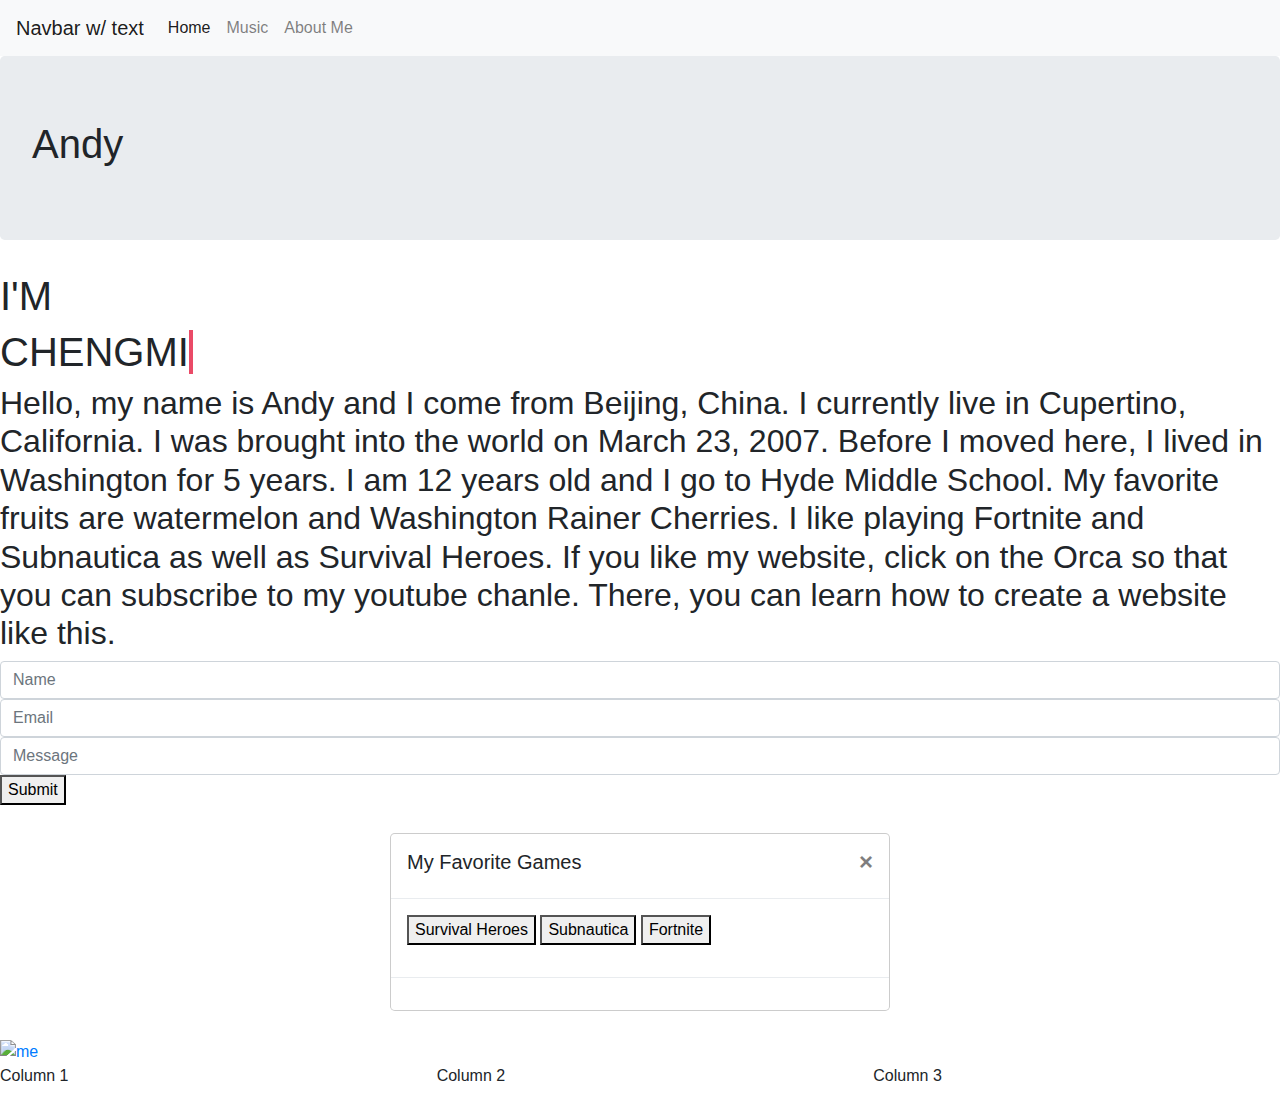
==== index.html @ b7c69e0c "Update index.html" ====
<!doctype html>
<html>

	</head>
		<meta charset="utf-8">
    <meta name="viewport" content="width=device-width, initial-scale=1, shrink-to-fit=no">

    <!-- Bootstrap CSS -->
    <link rel="stylesheet" href="https://maxcdn.bootstrapcdn.com/bootstrap/4.0.0/css/bootstrap.min.css" integrity="sha384-Gn5384xqQ1aoWXA+058RXPxPg6fy4IWvTNh0E263XmFcJlSAwiGgFAW/dAiS6JXm" crossorigin="anonymous">

    <script src="https://ajax.googleapis.com/ajax/libs/jquery/3.3.1/jquery.min.js"></script>

    <script src="https://cdnjs.cloudflare.com/ajax/libs/popper.js/1.12.9/umd/popper.min.js" integrity="sha384-ApNbgh9B+Y1QKtv3Rn7W3mgPxhU9K/ScQsAP7hUibX39j7fakFPskvXusvfa0b4Q" crossorigin="anonymous"></script>
    <script src="https://maxcdn.bootstrapcdn.com/bootstrap/4.0.0/js/bootstrap.min.js" integrity="sha384-JZR6Spejh4U02d8jOt6vLEHfe/JQGiRRSQQxSfFWpi1MquVdAyjUar5+76PVCmYl" crossorigin="anonymous"></script>
    <script src="index.js"></script>
</head>
			<nav class="navbar navbar-expand-lg navbar-light bg-light">
  <a class="navbar-brand" href="#">Navbar w/ text</a>
  <button class="navbar-toggler" type="button" data-toggle="collapse" data-target="#navbarText" aria-controls="navbarText" aria-expanded="false" aria-label="Toggle navigation">
    <span class="navbar-toggler-icon"></span>
  </button>
  <div class="collapse navbar-collapse" id="navbarText">
    <ul class="navbar-nav mr-auto">
      <li class="nav-item active">
        <a class="nav-link" href="https://akksupercoolandy.github.io">Home <span class="sr-only">(current)</span></a>
      </li>
      <li class="nav-item">
        <a class="nav-link" href="https://akksupercoolandy.github.io/index2.html">Music</a>
      </li>
      <li class="nav-item">
        <a class="nav-link" href="https://akksupercoolandy.github.io/coolkid.html">About Me</a>
      </li>
    </ul>
    <span class="navbar-text">
    </span>
  </div>
</nav>

		<div class="jumbotron">
			<h1>Andy</h1> 
		</div>
		
	<body>
		<div id="indexhead">
			<div id="indexbio">
				<h1 id="im" class="slide2">I'M</h1>
				<h1 href="" class="typewrite slide2" data-period="2000" data-type='["CHENGMING WU.", "A CHESS PLAYER.", "A DESIGNER.", "A MUSICIAN.", "A CREATOR.", "AN ARTIST." ]'>
			 	 <strong><span class="wrap"></span></strong></h1>
			 	 <div id="borderbot"></div>
			</div>
		</div>
		<script type="text/javascript" src="index.js">
		 </script>
		<div class="Oh">
		<h2>	Hello, my name is Andy and I come from Beijing, China. I currently live in Cupertino, California. I was brought into the world on March 23, 2007. Before I moved here, I lived in Washington for 5 years. I am 12 years old and I go to Hyde Middle School. My favorite fruits are watermelon and Washington Rainer Cherries. I like playing Fortnite and Subnautica as well as Survival Heroes. If you like my website, click on the Orca so that you can subscribe to my youtube chanle. There, you can learn how to create a website like this.</h2>
		</div>
		<div id="messageform">
			<input id='name' type="text" class="form-control" placeholder="Name">
			<input id='email' type="text" class="form-control" placeholder="Email">
			<input id='message' type="text" class="form-control" placeholder="Message">
			<div id='formerrors'> </div>
			<button type="button" onclick="validateForm()">Submit</button> 
		</div>
		<div>
				<div class="modal-dialog" role="document">
				    <div class="modal-content">
				      <div class="modal-header">
				        <h5 class="My Favorite Games">My Favorite Games</h5>
				        <button type="button" class="close" data-dismiss="modal" aria-label="Close">
				          <span aria-hidden="true">&times;</span>
				        </button>
				      </div>
				      <div class="modal-body">
				        <p><button type="button" class button="btn btn-default">Survival Heroes</button>
						<button type="button" class="bttn-warning">Subnautica</button>
						<button type="button" class="bttn-danger">Fortnite</button></p>
				      </div>
				      <div class="modal-footer">
							<a href="https://www.youtubom/channel/UCH2xYLGQkIkjw4pmdBRqb_A?view_as=subscriber">
						</div>
				    </div>
				  </div>
				</div>
		<a href="https://www.youtube.com/channel/UCH2xYLGQkIkjw4pmdBRqb_A?view_as=subscriber">
		<img src="killer whale.jpg" alt="me" id= "killerwhale">
		</a>
		<link rel="stylesheet" href="aboutme.css">
		</a>
		<div class="row">
			<div class="col-sm-4" id"c1">
				<p> Column 1</p></div>
			<div class="col-sm-4" id"c2>
				<p> Column 2</p></div>
			<div class="col-sm-4" id"c3">
				<p> Column 3</p></div>
		</div>
	</body>

</html>
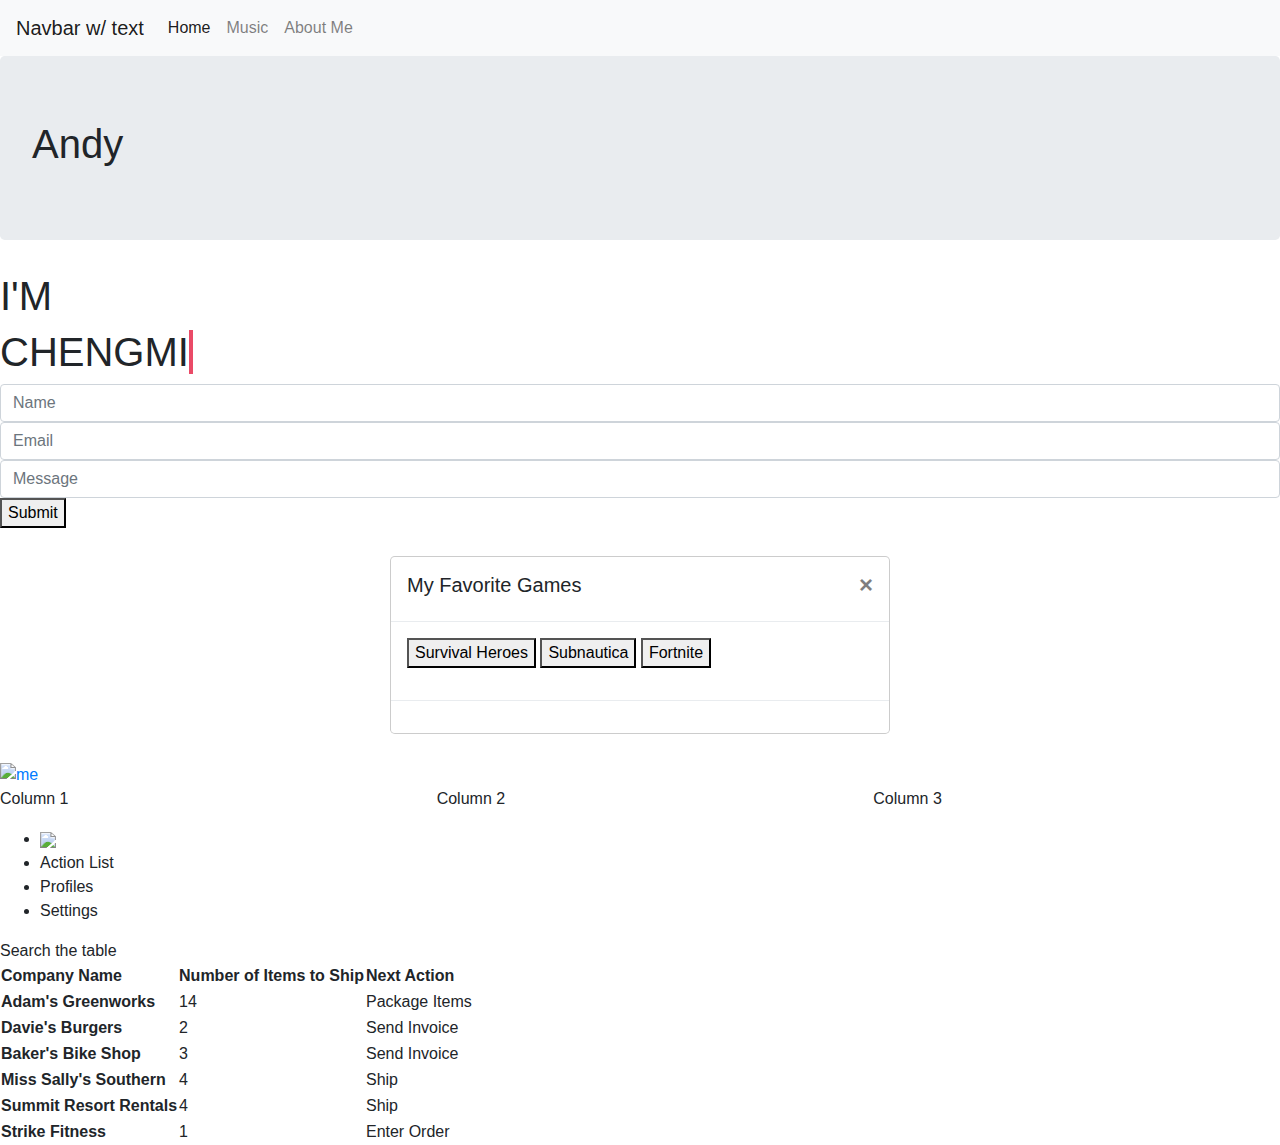
==== commit 9be85603: "Update index.html" ====
--- a/index.html
+++ b/index.html
@@ -52,7 +52,6 @@
 		<script type="text/javascript" src="index.js">
 		 </script>
 		<div class="Oh">
-		<h2>	Hello, my name is Andy and I come from Beijing, China. I currently live in Cupertino, California. I was brought into the world on March 23, 2007. Before I moved here, I lived in Washington for 5 years. I am 12 years old and I go to Hyde Middle School. My favorite fruits are watermelon and Washington Rainer Cherries. I like playing Fortnite and Subnautica as well as Survival Heroes. If you like my website, click on the Orca so that you can subscribe to my youtube chanle. There, you can learn how to create a website like this.</h2>
 		</div>
 		<div id="messageform">
 			<input id='name' type="text" class="form-control" placeholder="Name">
@@ -95,5 +94,66 @@
 				<p> Column 3</p></div>
 		</div>
 	</body>
+<!DOCTYPE html>
+<html>
+<head>
+  <title>Ship To It - Company Packing List</title>
+  <link href="https://fonts.googleapis.com/css?family=Lato: 100,300,400,700|Luckiest+Guy|Oxygen:300,400" rel="stylesheet">
+  <link href="style.css" type="text/css" rel="stylesheet">
+</head>
+<body>
 
+  <ul class="navigation">
+    <li><img src="https://s3.amazonaws.com/codecademy-content/courses/web-101/unit-9/htmlcss1-img_logo-shiptoit.png" height="20px;"></li>
+    <li class="active">Action List</li>
+    <li>Profiles</li>
+    <li>Settings</li>
+  </ul>
+
+  <div class="search">Search the table</div>
+
+  <table>
+    <thead>
+      <tr>
+        <th>Company Name</th>
+        <th>Number of Items to Ship</th>
+        <th>Next Action</th>
+      </tr>
+    </thead>
+    <tbody>
+      <tr>
+        <th>Adam's Greenworks</th>
+        <td>14</td>
+        <td>Package Items</td>
+      </tr>
+      <tr>
+        <th>Davie's Burgers</th>
+        <td>2</td>
+        <td>Send Invoice</td>
+      </tr>
+      <tr>
+        <th>Baker's Bike Shop</th>
+        <td>3</td>
+        <td>Send Invoice</td>
+      </tr>
+      <tr>
+        <th>Miss Sally's Southern</th>
+        <td>4</td>
+        <td>Ship</td>
+      </tr>
+      <tr>
+        <th>Summit Resort Rentals</th>
+        <td>4</td>
+        <td>Ship</td>
+      </tr>
+      <tr>
+        <th>Strike Fitness</th>
+        <td>1</td>
+        <td>Enter Order</td>
+      </tr>
+      </tbody>
+  </table>
+
+</body>
 </html>
+</html>
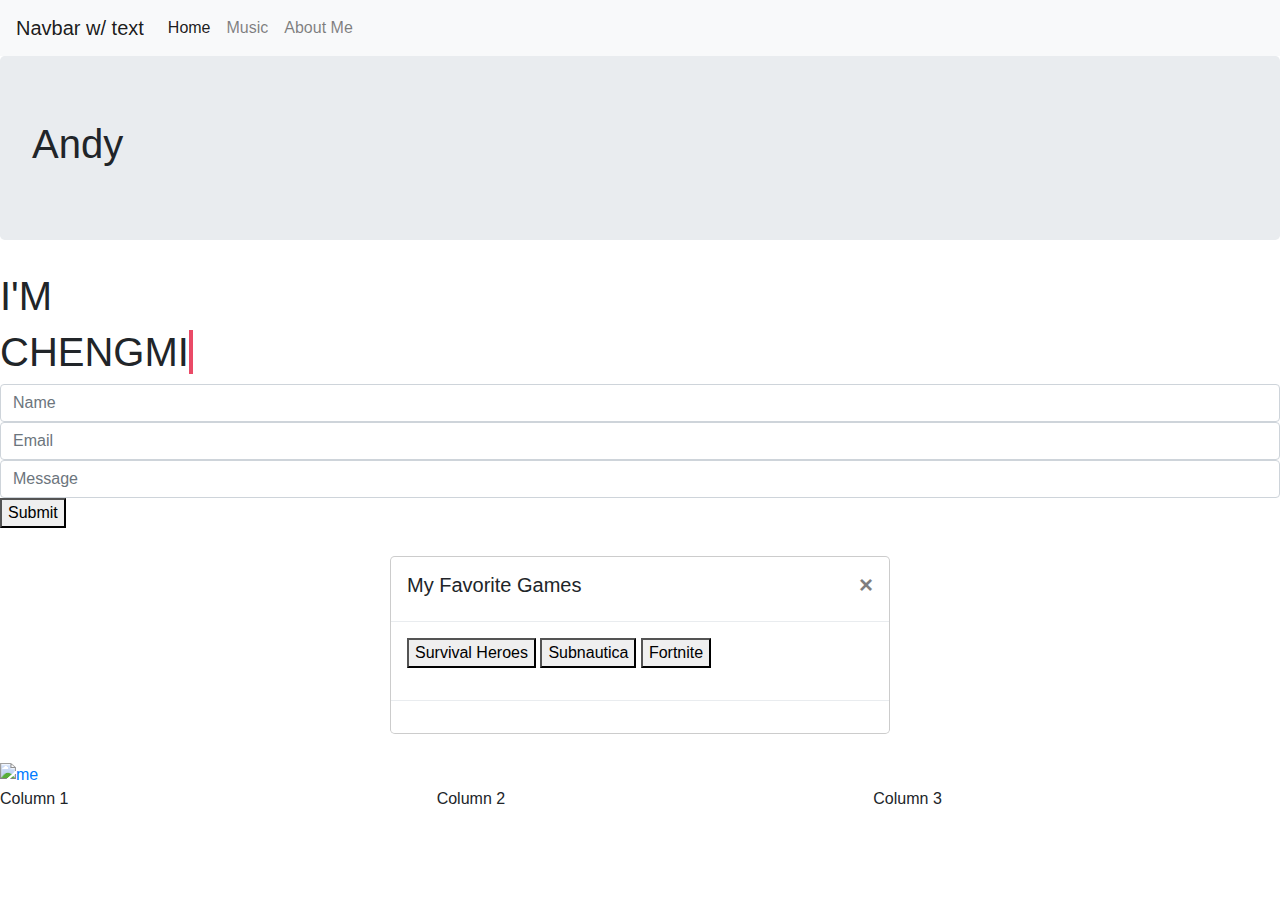
==== commit 77291471: "Update index.html" ====
--- a/index.html
+++ b/index.html
@@ -94,66 +94,5 @@
 				<p> Column 3</p></div>
 		</div>
 	</body>
-<!DOCTYPE html>
-<html>
-<head>
-  <title>Ship To It - Company Packing List</title>
-  <link href="https://fonts.googleapis.com/css?family=Lato: 100,300,400,700|Luckiest+Guy|Oxygen:300,400" rel="stylesheet">
-  <link href="style.css" type="text/css" rel="stylesheet">
-</head>
-<body>
 
-  <ul class="navigation">
-    <li><img src="https://s3.amazonaws.com/codecademy-content/courses/web-101/unit-9/htmlcss1-img_logo-shiptoit.png" height="20px;"></li>
-    <li class="active">Action List</li>
-    <li>Profiles</li>
-    <li>Settings</li>
-  </ul>
-
-  <div class="search">Search the table</div>
-
-  <table>
-    <thead>
-      <tr>
-        <th>Company Name</th>
-        <th>Number of Items to Ship</th>
-        <th>Next Action</th>
-      </tr>
-    </thead>
-    <tbody>
-      <tr>
-        <th>Adam's Greenworks</th>
-        <td>14</td>
-        <td>Package Items</td>
-      </tr>
-      <tr>
-        <th>Davie's Burgers</th>
-        <td>2</td>
-        <td>Send Invoice</td>
-      </tr>
-      <tr>
-        <th>Baker's Bike Shop</th>
-        <td>3</td>
-        <td>Send Invoice</td>
-      </tr>
-      <tr>
-        <th>Miss Sally's Southern</th>
-        <td>4</td>
-        <td>Ship</td>
-      </tr>
-      <tr>
-        <th>Summit Resort Rentals</th>
-        <td>4</td>
-        <td>Ship</td>
-      </tr>
-      <tr>
-        <th>Strike Fitness</th>
-        <td>1</td>
-        <td>Enter Order</td>
-      </tr>
-      </tbody>
-  </table>
-
-</body>
 </html>
-</html>
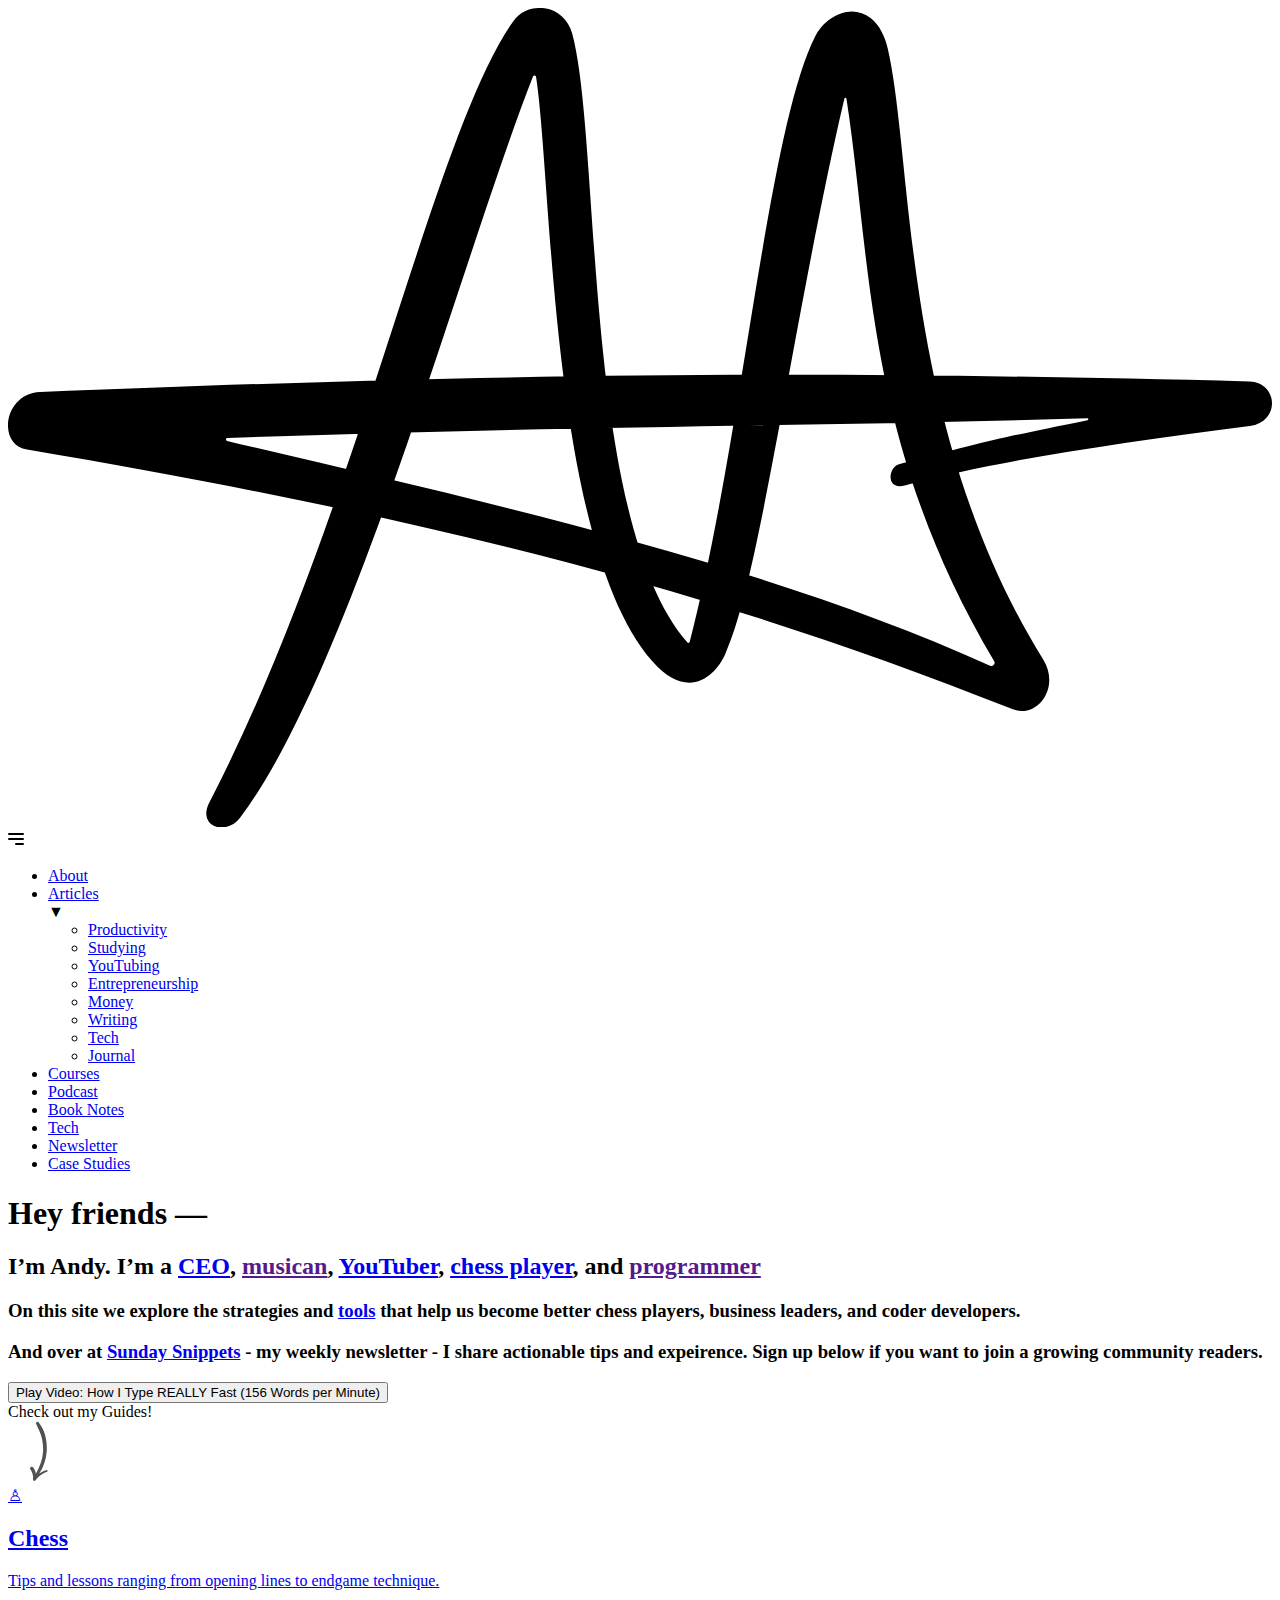
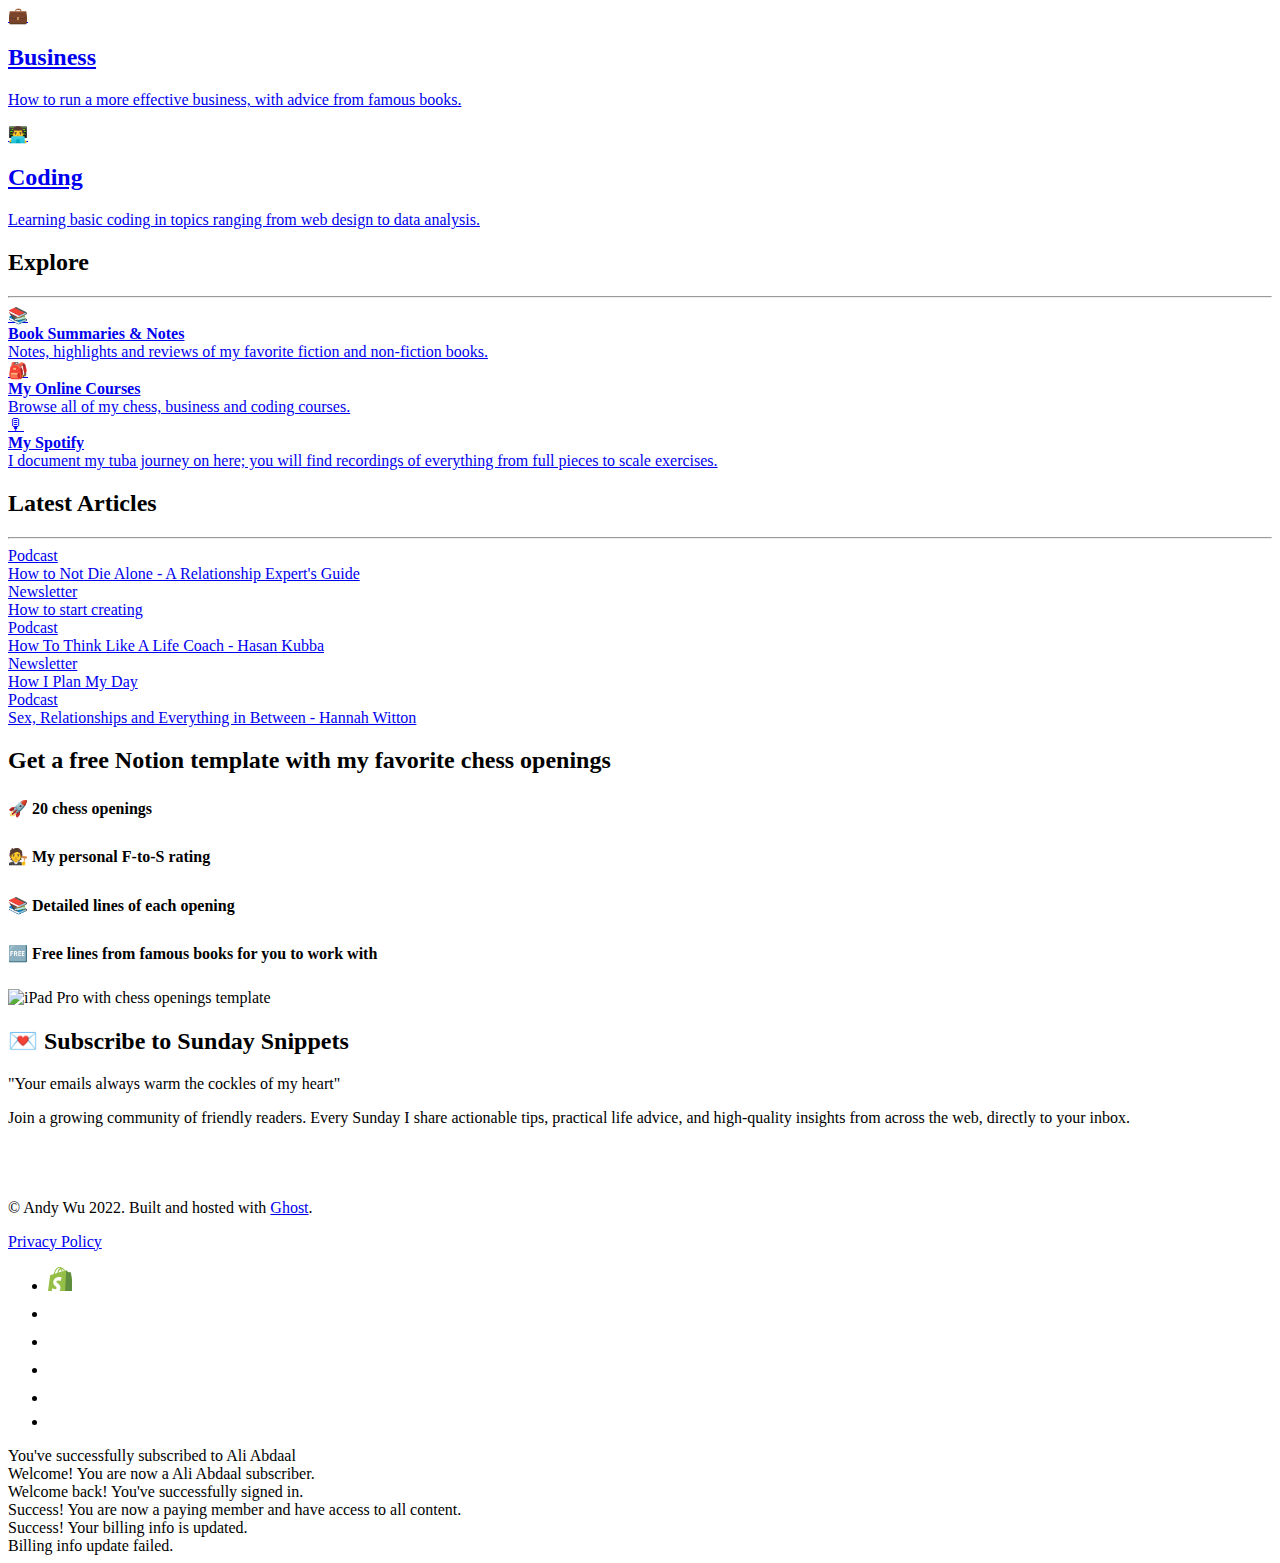
==== commit 8f8bf892: "Update index.html" ====
--- a/index.html
+++ b/index.html
@@ -1,98 +1,619 @@
-<!doctype html>
-<html>
-
-	</head>
-		<meta charset="utf-8">
-    <meta name="viewport" content="width=device-width, initial-scale=1, shrink-to-fit=no">
-
-    <!-- Bootstrap CSS -->
-    <link rel="stylesheet" href="https://maxcdn.bootstrapcdn.com/bootstrap/4.0.0/css/bootstrap.min.css" integrity="sha384-Gn5384xqQ1aoWXA+058RXPxPg6fy4IWvTNh0E263XmFcJlSAwiGgFAW/dAiS6JXm" crossorigin="anonymous">
-
-    <script src="https://ajax.googleapis.com/ajax/libs/jquery/3.3.1/jquery.min.js"></script>
-
-    <script src="https://cdnjs.cloudflare.com/ajax/libs/popper.js/1.12.9/umd/popper.min.js" integrity="sha384-ApNbgh9B+Y1QKtv3Rn7W3mgPxhU9K/ScQsAP7hUibX39j7fakFPskvXusvfa0b4Q" crossorigin="anonymous"></script>
-    <script src="https://maxcdn.bootstrapcdn.com/bootstrap/4.0.0/js/bootstrap.min.js" integrity="sha384-JZR6Spejh4U02d8jOt6vLEHfe/JQGiRRSQQxSfFWpi1MquVdAyjUar5+76PVCmYl" crossorigin="anonymous"></script>
-    <script src="index.js"></script>
+
+<!DOCTYPE html>
+<html lang="en">
+<head>
+
+  <meta charset="utf-8" />
+  <meta http-equiv="X-UA-Compatible" content="IE=edge" />
+  <meta name="HandheldFriendly" content="True" />
+  <meta name="viewport" content="width=device-width, initial-scale=1.0" />
+
+  <title>Andy</title>
+
+  <link rel="stylesheet" href="https://aliabdaal.com/assets/styles.css?v=c1a37dad54">
+  <link rel="stylesheet" href="https://cdnjs.cloudflare.com/ajax/libs/tocbot/4.10.0/tocbot.css" />
+  <link rel="stylesheet" href="https://aliabdaal.com/assets/lite-yt-embed.css?v=c1a37dad54" />
+
+
+  
+  
+  <meta name="description" content="I’m Andy. I’m a CEO, musican, YouTuber, chess player and programmer. On this site we explore the strategies and that help us become better chess players, business leaders, and coder developers." />
+    <link rel="icon" href="/favicon.png" type="image/png" />
+    <link rel="canonical" href="https://aliabdaal.com/" />
+    <meta name="referrer" content="no-referrer-when-downgrade" />
+    
+    <meta property="og:site_name" content="Ali Abdaal" />
+    <meta property="og:type" content="website" />
+    <meta property="og:title" content="Ali Abdaal" />
+    <meta property="og:description" content="I’m Andy. I’m a CEO, musican, YouTuber, chess player and programmer. On this site we explore the strategies and that help us become better chess players, business leaders, and coder developers." />
+    <meta property="og:url" content="https://aliabdaal.com/" />
+    <meta property="article:publisher" content="https://www.facebook.com/ali.abdaal" />
+    <meta name="twitter:card" content="summary" />
+    <meta name="twitter:title" content="Ali Abdaal" />
+    <meta name="twitter:description" content="I’m Andy. I’m a CEO, musican, YouTuber, chess player and programmer. On this site we explore the strategies and that help us become better chess players, business leaders, and coder developers." />
+    <meta name="twitter:url" content="https://aliabdaal.com/" />
+    <meta name="twitter:site" content="@aliabdaal" />
+    
+    <script type="application/ld+json">
+{
+    "@context": "https://schema.org",
+    "@type": "WebSite",
+    "publisher": {
+        "@type": "Organization",
+        "name": "Ali Abdaal",
+        "url": "https://aliabdaal.com/",
+        "logo": {
+            "@type": "ImageObject",
+            "url": "INSERT NEW LOGO HERE"
+        }
+    },
+    "url": "https://aliabdaal.com/",
+    "mainEntityOfPage": {
+        "@type": "WebPage",
+        "@id": "https://aliabdaal.com/"
+    },
+    "description": "I’m Ali. I’m a doctor, YouTuber and podcaster. On this site we explore the strategies and tools that help us live happier, healthier, more productive lives."
+}
+    </script>
+
+    <meta name="generator" content="Ghost 4.36" />
+    <link rel="alternate" type="application/rss+xml" title="Ali Abdaal" href="https://aliabdaal.com/rss/" />
+    <script defer src="https://unpkg.com/@tryghost/portal@~1.14.0/umd/portal.min.js" data-ghost="https://aliabdaal.com/" crossorigin="anonymous"></script><style id="gh-members-styles">.gh-post-upgrade-cta-content,
+.gh-post-upgrade-cta {
+    display: flex;
+    flex-direction: column;
+    align-items: center;
+    font-family: -apple-system, BlinkMacSystemFont, 'Segoe UI', Roboto, Oxygen, Ubuntu, Cantarell, 'Open Sans', 'Helvetica Neue', sans-serif;
+    text-align: center;
+    width: 100%;
+    color: #ffffff;
+    font-size: 16px;
+}
+
+.gh-post-upgrade-cta-content {
+    border-radius: 8px;
+    padding: 40px 4vw;
+}
+
+.gh-post-upgrade-cta h2 {
+    color: #ffffff;
+    font-size: 28px;
+    letter-spacing: -0.2px;
+    margin: 0;
+    padding: 0;
+}
+
+.gh-post-upgrade-cta p {
+    margin: 20px 0 0;
+    padding: 0;
+}
+
+.gh-post-upgrade-cta small {
+    font-size: 16px;
+    letter-spacing: -0.2px;
+}
+
+.gh-post-upgrade-cta a {
+    color: #ffffff;
+    cursor: pointer;
+    font-weight: 500;
+    box-shadow: none;
+    text-decoration: underline;
+}
+
+.gh-post-upgrade-cta a:hover {
+    color: #ffffff;
+    opacity: 0.8;
+    box-shadow: none;
+    text-decoration: underline;
+}
+
+.gh-post-upgrade-cta a.gh-btn {
+    display: block;
+    background: #ffffff;
+    text-decoration: none;
+    margin: 28px 0 0;
+    padding: 8px 18px;
+    border-radius: 4px;
+    font-size: 16px;
+    font-weight: 600;
+}
+
+.gh-post-upgrade-cta a.gh-btn:hover {
+    opacity: 0.92;
+}</style>
+    <script defer src="/public/cards.min.js?v=c1a37dad54"></script>
+    <link rel="stylesheet" type="text/css" href="/public/cards.min.css?v=c1a37dad54">
+    <!-- RightMessage -->
+<script type="text/javascript"> 
+(function(p, a, n, d, o, b, c) {
+    o = n.createElement('script'); o.type = 'text/javascript'; o.async = true; o.src = 'https://tb.rightmessage.com/'+p+'.js';
+    b = n.getElementsByTagName('script')[0]; d = function(h, u, i) { var c = n.createElement('style'); c.id = 'rmcloak'+i;
+        c.type = 'text/css'; c.appendChild(n.createTextNode('.rmcloak'+h+'{visibility:hidden}.rmcloak'+u+'{display:none}'));
+        b.parentNode.insertBefore(c, b); return c; }; c = d('', '-hidden', ''); d('-stay-invisible', '-stay-hidden', '-stay');
+    setTimeout(o.onerror = function() { c.parentNode && c.parentNode.removeChild(c); }, a); b.parentNode.insertBefore(o, b);
+})('2142684676', 20000, document);
+</script>
+
+<!-- Google Tag Manager -->
+<script>(function(w,d,s,l,i){w[l]=w[l]||[];w[l].push({'gtm.start':
+new Date().getTime(),event:'gtm.js'});var f=d.getElementsByTagName(s)[0],
+j=d.createElement(s),dl=l!='dataLayer'?'&l='+l:'';j.async=true;j.src=
+'https://www.googletagmanager.com/gtm.js?id='+i+dl;f.parentNode.insertBefore(j,f);
+})(window,document,'script','dataLayer','GTM-TW2L5CJ');</script>
+<!-- End Google Tag Manager -->
+
+<meta name="google-site-verification" content="8fdnkuK9-0fmGnV9JpsC9TPpG4NmUQ0nZcz5SOJsfzQ" />
+
+<script>
+  var search_api_key = '7e8dd87b3bc3b81c7c5b78ccdf';
+</script>
+
+<style>
+    
+    .post-content {
+        line-height:1.7;
+    }
+    
+    .table-of-contents h4 {
+        margin-bottom:15px;
+    }
+    
+    .toc-link.node-name--H2 {
+        font-weight:600 !important;
+    }
+    
+    .hub-sidebar h2 {
+        margin-bottom:10px;
+    }
+    
+</style>
+
+<!-- Meta Pixel Code -->
+<script>
+  !function(f,b,e,v,n,t,s)
+  {if(f.fbq)return;n=f.fbq=function(){n.callMethod?
+  n.callMethod.apply(n,arguments):n.queue.push(arguments)};
+  if(!f._fbq)f._fbq=n;n.push=n;n.loaded=!0;n.version='2.0';
+  n.queue=[];t=b.createElement(e);t.async=!0;
+  t.src=v;s=b.getElementsByTagName(e)[0];
+  s.parentNode.insertBefore(t,s)}(window, document,'script',
+  'https://connect.facebook.net/en_US/fbevents.js');
+  fbq('init', '351910613445047');
+  fbq('track', 'PageView');
+</script>
+<noscript><img height="1" width="1" style="display:none"
+  src="https://www.facebook.com/tr?id=351910613445047&ev=PageView&noscript=1"
+/></noscript>
+<!-- End Meta Pixel Code -->
+
+<script async src='https://dash.sparkloop.app/widget/MFdf5f7d01dc/embed.js' data-sparkloop></script><style>:root {--ghost-accent-color: #15171A;}</style>
+
 </head>
-			<nav class="navbar navbar-expand-lg navbar-light bg-light">
-  <a class="navbar-brand" href="#">Navbar w/ text</a>
-  <button class="navbar-toggler" type="button" data-toggle="collapse" data-target="#navbarText" aria-controls="navbarText" aria-expanded="false" aria-label="Toggle navigation">
-    <span class="navbar-toggler-icon"></span>
-  </button>
-  <div class="collapse navbar-collapse" id="navbarText">
-    <ul class="navbar-nav mr-auto">
-      <li class="nav-item active">
-        <a class="nav-link" href="https://akksupercoolandy.github.io">Home <span class="sr-only">(current)</span></a>
-      </li>
-      <li class="nav-item">
-        <a class="nav-link" href="https://akksupercoolandy.github.io/index2.html">Music</a>
-      </li>
-      <li class="nav-item">
-        <a class="nav-link" href="https://akksupercoolandy.github.io/coolkid.html">About Me</a>
-      </li>
-    </ul>
-    <span class="navbar-text">
-    </span>
+<body class="home-template">
+
+<script src="https://aliabdaal.com/assets/lite-yt-embed.js?v=c1a37dad54"></script>
+
+<!-- Google Tag Manager (noscript) -->
+<noscript><iframe src="https://www.googletagmanager.com/ns.html?id=GTM-TW2L5CJ"
+height="0" width="0" style="display:none;visibility:hidden"></iframe></noscript>
+<!-- End Google Tag Manager (noscript) -->
+
+  <div class="head"> 
+  <nav class="container">
+    <div class="head__logo">
+      <a aria-label="logo" class="nolink" href="https://aliabdaal.com">
+        <svg class="logo" xmlns="http://www.w3.org/2000/svg" viewBox="0 0 732.8 475.09"><path d="M694.07,579c51.37-13.9,117.35-23.83,200.06-34.5,17.77-2.3,16.66-25.33-.35-25.77-247.71-6.46-426.56-5.06-701,6.15-20.95.85-25.22,30.33-7.53,33.34,230.48,39.29,390.22,78.62,571.55,150.58,13.84,5.5,27.86-12.31,17.49-29-82.52-132.73-75-288.52-90.06-354.08-1.55-6.74-4.54-13.33-9.93-17.66-6.9-5.54-16-5.16-24.45,1.24a27,27,0,0,0-7.64,9.26C614.56,372.74,600,551.75,569.4,669.71a.76.76,0,0,1-1.3.31c-61.23-69.74-50-292.19-66.9-353.31-2.06-7.44-8.16-13.36-15.82-14.31-6.39-.79-13.37.49-18.63,8C419.51,378,376.65,597.21,291,762.65c-7.45,14.38,9.63,19.69,17.73,9,64.46-85.29,128.8-325.22,169.84-429.76a.92.92,0,0,1,1.77.21c9.48,61.88,8.31,271.46,67.44,338.86,21.15,24.11,36.93,7.58,42.15-4,7.66-17,14.46-46,20.7-76.56,14.08-69.11,29.78-166.16,48.48-245.78a.6.6,0,0,1,1.17.06c14.69,94.71,10.42,199.49,85.59,326.08a1.86,1.86,0,0,1-2.32,2.72c-131.81-59.55-289.47-94.2-442.38-130.3a.84.84,0,0,1,.23-1.65c191.5-6.9,318.92-6.43,498.55-11.43a.53.53,0,0,1,.1,1.06c-42.88,8.68-57,11.55-109.33,25.61C684.61,568.36,682.83,582.05,694.07,579Z" transform="translate(-174.2 -302.2)"/></svg>
+      </a>
+    </div>
+    <div class="head__nav fssmall">
+      <div class="nav-wrapper">
+        <span class="nav-trigger">
+          <svg xmlns="http://www.w3.org/2000/svg" width="16" height="16"><g fill="var(--color-default)"><path d="M8 14h7a1 1 0 000-2H8a1 1 0 000 2zM1 4h14a1 1 0 000-2H1a1 1 0 000 2zM1 9h14a1 1 0 000-2H1a1 1 0 000 2z"/></g></svg>
+        </span>
+        <ul class="nav">
+    <li class="nav-about"><a href="https://aliabdaal.com/about/">About</a></li>
+    <li class="nav-articles"><a href="https://aliabdaal.com/articles/">Articles</a></li>
+    <li class="nav-courses"><a href="https://aliabdaal.com/courses/">Courses</a></li>
+    <li class="nav-podcast"><a href="https://aliabdaal.com/podcast/">Podcast</a></li>
+    <li class="nav-book-notes"><a href="https://aliabdaal.com/book-notes/">Book Notes</a></li>
+    <li class="nav-tech"><a href="https://aliabdaal.com/tech/">Tech</a></li>
+    <li class="nav-newsletter"><a href="https://aliabdaal.com/newsletter/">Newsletter</a></li>
+    <li class="nav-case-studies"><a href="https://aliabdaal.com/ptya-case-studies/">Case Studies</a></li>
+</ul>
+
+      </div>
+    </div>
+  </nav>
+</div>  
+
+  
+
+<div class="home-slant"></div>
+
+<div class="container">
+
+  <div class="home__hero mt3 mb2">
+
+    <div class="home__intro mt2">
+      <h1 class="fs45">Hey friends —</h1>
+      <h2 class="fs32 normal mb1">I’m Andy. I’m a <a href="https://discord.gg/9qdBG4VU" target="_blank" rel="noreferrer">CEO</a>, <a href="" target="_blank" rel="noreferrer">musican</a>, <a href="https://www.youtube.com/channel/UCoOae5nYA7VqaXzerajD0lg" target="_blank" rel="noreferrer">YouTuber</a>, <a href="https://www.chess.com/member/fomralranch" target="_blank" rel="noreferrer">chess player</a>, and <a href="" target="_blank" rel="noreferrer">programmer</a></h2>
+      <h3 class="fs20 normal">On this site we explore the strategies and <a href="/tech/">tools</a> that help us become better chess players, business leaders, and coder developers.</h3>
+      
+      <h3 class="fs20 normal mt1">And over at <a href="https://aliabdaal.com/friendzone/">Sunday Snippets</a> - my weekly newsletter - I share actionable tips and expeirence. Sign up below if you want to join a growing community readers.</h3> 
+
+      <div class="form">
+
+        <script async data-uid="74a005fb9b" src="https://aliabdaal.ck.page/74a005fb9b/index.js"></script>
+      </div>
+
+    </div>
+
+    <div class="home__video">
+
+      <lite-youtube videoid="1ArVtCQqQRE" style="background-image: url('https://aliabdaal.com/content/images/2021/10/Homepage-video-thumbnail.jpeg');">
+        <button type="button" class="lty-playbtn">
+        <span class="lyt-visually-hidden">Play Video: How I Type REALLY Fast (156 Words per Minute)</span>
+        </button>
+      </lite-youtube>
+
+    </div>
+
   </div>
-</nav>
-
-		<div class="jumbotron">
-			<h1>Andy</h1> 
-		</div>
-		
-	<body>
-		<div id="indexhead">
-			<div id="indexbio">
-				<h1 id="im" class="slide2">I'M</h1>
-				<h1 href="" class="typewrite slide2" data-period="2000" data-type='["CHENGMING WU.", "A CHESS PLAYER.", "A DESIGNER.", "A MUSICIAN.", "A CREATOR.", "AN ARTIST." ]'>
-			 	 <strong><span class="wrap"></span></strong></h1>
-			 	 <div id="borderbot"></div>
-			</div>
-		</div>
-		<script type="text/javascript" src="index.js">
-		 </script>
-		<div class="Oh">
-		</div>
-		<div id="messageform">
-			<input id='name' type="text" class="form-control" placeholder="Name">
-			<input id='email' type="text" class="form-control" placeholder="Email">
-			<input id='message' type="text" class="form-control" placeholder="Message">
-			<div id='formerrors'> </div>
-			<button type="button" onclick="validateForm()">Submit</button> 
-		</div>
-		<div>
-				<div class="modal-dialog" role="document">
-				    <div class="modal-content">
-				      <div class="modal-header">
-				        <h5 class="My Favorite Games">My Favorite Games</h5>
-				        <button type="button" class="close" data-dismiss="modal" aria-label="Close">
-				          <span aria-hidden="true">&times;</span>
-				        </button>
-				      </div>
-				      <div class="modal-body">
-				        <p><button type="button" class button="btn btn-default">Survival Heroes</button>
-						<button type="button" class="bttn-warning">Subnautica</button>
-						<button type="button" class="bttn-danger">Fortnite</button></p>
-				      </div>
-				      <div class="modal-footer">
-							<a href="https://www.youtubom/channel/UCH2xYLGQkIkjw4pmdBRqb_A?view_as=subscriber">
-						</div>
-				    </div>
-				  </div>
-				</div>
-		<a href="https://www.youtube.com/channel/UCH2xYLGQkIkjw4pmdBRqb_A?view_as=subscriber">
-		<img src="killer whale.jpg" alt="me" id= "killerwhale">
-		</a>
-		<link rel="stylesheet" href="aboutme.css">
-		</a>
-		<div class="row">
-			<div class="col-sm-4" id"c1">
-				<p> Column 1</p></div>
-			<div class="col-sm-4" id"c2>
-				<p> Column 2</p></div>
-			<div class="col-sm-4" id"c3">
-				<p> Column 3</p></div>
-		</div>
-	</body>
-
+
+  <div class="home__checkout font-script fs24">
+    Check out my Guides!
+    <div class="home__arrow">
+      <svg width="57" height="61" viewBox="0 0 57 61" fill="none" xmlns="http://www.w3.org/2000/svg"><g clip-path="url(#clip0)"><path d="M27.24 59.656c3.056-4.048 6.993-7.064 11.733-8.884 1.044-.403.601-2.019-.494-1.686a27.466 27.466 0 00-7.22 3.363c4.386-6.307 6.793-13.976 7.43-21.601.826-9.907-1.403-22-8.078-29.72-.977-1.136-3.166.194-2.558 1.583C30 7.16 32.27 11.285 33.525 16.038c1.242 4.705 1.793 9.525 1.53 14.385-.434 8.056-3.296 15.458-7.17 22.389-.355-2.259-1.235-4.428-2.668-6.287-1.3-1.681-4.121-.045-2.869 1.776 2.13 3.113 3.128 6.322 2.577 10.122-.167 1.186 1.416 2.426 2.317 1.233z" fill="#333" fill-opacity=".85"/></g><defs><clipPath id="clip0"><path transform="rotate(148.25 56.2 41.845)" fill="#fff" d="M56.2 41.845h35.638v49.209H56.2z"/></clipPath></defs></svg>
+    </div>
+  </div>
+
+  <div class="home__topics">
+
+
+    <a class="home__topic-block tc color-text nolink mt2" href="/productivity/">
+      <div class="fs45 mb1">♙</div>
+      <h2 class="mb1">Chess</h2>
+      <p>Tips and lessons ranging from opening lines to endgame technique.</p>
+    </a>
+
+    <a class="home__topic-block tc color-text nolink mt2" href="/studying/">
+      <div class="fs45 mb1">💼</div>
+      <h2 class="mb1">Business</h2>
+      <p>How to run a more effective business, with advice from famous books.</p>
+    </a>
+
+    <a class="home__topic-block tc color-text nolink mt2" href="/youtube/">
+      <div class="fs45 mb1">👨‍💻</div>
+      <h2 class="mb1">Coding</h2>
+      <p>Learning basic coding in topics ranging from web design to data analysis.</p>
+    </a>
+
+  </div>
+
+  <div class="home__sections">
+
+    <div class="home__explore mt4">
+
+      <h2 class="fs32 mb1">Explore</h2>
+
+      <hr class="line mb2">
+
+      <a href="/book-notes/" class="home__explore-box nolink color-text">
+        <div class="home__explore__icon fs24">
+          📚
+        </div>
+        <div>
+          <b>Book Summaries & Notes</b>
+          <div class="fs14">Notes, highlights and reviews of my favorite fiction and non-fiction books.</div>
+        </div>
+      </a>
+
+      <a href="/courses/" class="home__explore-box nolink color-text">
+        <div class="home__explore__icon fs24">
+          🎒
+        </div>
+        <div>
+          <b>My Online Courses</b>
+          <div class="fs14">Browse all of my chess, business and coding courses.</div>
+        </div>
+      </a>
+
+      <a href="/podcast/" class="home__explore-box nolink color-text">
+        <div class="home__explore__icon fs24">
+          🎙
+        </div>
+        <div>
+          <b>My Spotify</b>
+          <div class="fs14">I document my tuba journey on here; you will find recordings of everything from full pieces to scale exercises.</div>
+        </div>
+      </a>
+
+    </div>
+
+    <div class="home__latest mt4">
+
+      <h2 class="fs32 mb1">Latest Articles</h2>
+      
+      <hr class="line mb1">
+
+          <div class="article-link">
+            <div>
+              <div class="fs14 color-grey b ttu">
+                  <a href="/tag/podcasts/" title="Podcast" class="nolink">Podcast</a>
+              </div>
+              <a href="/logan-ury/" title="How to Not Die Alone - A Relationship Expert&#x27;s Guide" class="nolink color-text">How to Not Die Alone - A Relationship Expert&#x27;s Guide</a>
+            </div>
+
+          </div>
+          <div class="article-link">
+            <div>
+              <div class="fs14 color-grey b ttu">
+                  <a href="/tag/newsletter/" title="Newsletter" class="nolink">Newsletter</a>
+              </div>
+              <a href="/how-to-start-creating/" title="How to start creating" class="nolink color-text">How to start creating</a>
+            </div>
+
+          </div>
+          <div class="article-link">
+            <div>
+              <div class="fs14 color-grey b ttu">
+                  <a href="/tag/podcasts/" title="Podcast" class="nolink">Podcast</a>
+              </div>
+              <a href="/hasan-kubba/" title="How To Think Like A Life Coach - Hasan Kubba" class="nolink color-text">How To Think Like A Life Coach - Hasan Kubba</a>
+            </div>
+
+          </div>
+          <div class="article-link">
+            <div>
+              <div class="fs14 color-grey b ttu">
+                  <a href="/tag/newsletter/" title="Newsletter" class="nolink">Newsletter</a>
+              </div>
+              <a href="/how-i-plan-my-day/" title="How I Plan My Day" class="nolink color-text">How I Plan My Day</a>
+            </div>
+
+          </div>
+          <div class="article-link">
+            <div>
+              <div class="fs14 color-grey b ttu">
+                  <a href="/tag/podcasts/" title="Podcast" class="nolink">Podcast</a>
+              </div>
+              <a href="/hannah-witton/" title="Sex, Relationships and Everything in Between - Hannah Witton" class="nolink color-text">Sex, Relationships and Everything in Between - Hannah Witton</a>
+            </div>
+
+          </div>
+
+
+    </div>
+
+  </div>
+
+
+<div class="container">
+<div class="home__hero mt3 mb2">
+
+    <div class="home__intro mt2" style="width: 100%;">
+
+      <h2 class="fs32 mb2">Get a free Notion template with my favorite chess openings</h2>
+      
+        <h4 class="fs16 normal" style="line-height: 1.7">🚀 20 chess openings</h4>
+        <h4 class="fs16 normal" style="line-height: 1.7">🧑‍⚖️ My personal F-to-S rating</h4>
+        <h4 class="fs16 normal" style="line-height: 1.7">📚 Detailed lines of each opening</h4>
+        <h4 class="fs16 normal mb1" style="line-height: 1.7">🆓 Free lines from famous books for you to work with</h4>
+
+      <div class="form">
+
+        <script async data-uid="f550aa2098" src="https://aliabdaal.ck.page/f550aa2098/index.js"></script>
+      
+      </div>
+
+    </div>
+
+    <div>
+
+      <img class="notion-template-home" alt="iPad Pro with chess openings template" src="CHESS NOTION TEMPLETE">
+
+    </div>
+
+  </div>
+</div>
+
+  
+</div>
+
+
+
+    
+  
+    <section class="newsletter-block">
+      <div class="container footer-cols">
+        <div class="footer-col">
+          <h2 class="mb2 fs28">&#128140; Subscribe to Sunday Snippets</h2>
+          <p>"Your emails always warm the cockles of my heart"</p>
+          <p>Join a growing community of friendly readers. Every Sunday I share actionable tips, practical life advice, and high-quality insights from across the web, directly to your inbox.</p>
+        </div>
+
+        <div class="footer-col" style="padding-top:40px;">
+          <script async data-uid="99c4b0649f" src="https://aliabdaal.ck.page/99c4b0649f/index.js"></script>
+        </div>
+      </div>
+    </section>
+
+  
+
+    <footer>
+      <div class="container footer-cols">
+        
+        <div class="footer-col">
+          <p>&copy; Andy Wu 2022. Built and hosted with <a href="https://ghost.org/ali">Ghost</a>.</p>
+          <p style="margin-top: 1rem;"><a href="https://aliabdaal.com/privacy-policy/">Privacy Policy</a></p>
+        </div>
+        <div class="footer-col tr">
+          <ul class="social-list">
+
+            <li>
+              <a href="https://essentiali.co/" aria-label="Shopify" target="_blank" rel="noopener">
+                <svg xmlns="http://www.w3.org/2000/svg" width="24" height="24" viewbox="4.5 1.5 51 49"><path d="M53.137 12.484c-.047-.283-.278-.5-.564-.527-.225-.037-5.17-.376-5.17-.376l-3.77-3.77c-.34-.376-1.092-.266-1.376-.188-.037 0-.752.225-1.922.605-1.137-3.29-3.15-6.306-6.696-6.306h-.303C32.32.605 31.076 0 30.026 0c-8.256.037-12.19 10.333-13.434 15.594l-5.77 1.77c-1.77.564-1.835.605-2.073 2.293L3.882 57.175 40.35 64l19.763-4.26c0-.037-6.94-46.897-6.976-47.255zM38.313 8.86c-.917.303-1.963.605-3.09.945v-.68a15.03 15.03 0 0 0-.752-4.999c1.848.284 3.09 2.357 3.843 4.733zm-6.068-4.298c.603 1.778.883 3.65.826 5.527v.34l-6.375 1.963c1.248-4.66 3.55-6.962 5.55-7.83zm-2.45-2.293a1.94 1.94 0 0 1 1.055.339c-2.66 1.238-5.472 4.366-6.678 10.627l-5.045 1.546C20.55 10.03 23.87 2.26 29.792 2.26z" fill="#95bf47"/><path d="M52.573 11.957c-.225-.037-5.17-.376-5.17-.376l-3.77-3.77c-.14-.142-.33-.223-.527-.225L40.354 64l19.763-4.26-6.98-47.218a.68.68 0 0 0-.564-.564z" fill="#5e8e3e"/><path d="M33.64 22.89l-2.454 7.242c-1.483-.718-3.104-1.104-4.752-1.133-3.848 0-4.036 2.412-4.036 3.018 0 3.298 8.636 4.564 8.636 12.333 0 6.11-3.885 10.03-9.1 10.03-6.26 0-9.467-3.885-9.467-3.885l1.665-5.55s3.28 2.83 6.073 2.83a2.47 2.47 0 0 0 2.564-2.49c0-4.34-7.09-4.527-7.09-11.618 0-5.962 4.298-11.77 12.934-11.77 3.394.05 5.018.99 5.018.99z" fill="#fff"/></svg>
+              </a>
+            </li>
+
+            <li>
+              <a href="https://twitter.com/aliabdaal" aria-label="Twitter" target="_blank" rel="noopener">
+                <svg xmlns="http://www.w3.org/2000/svg" width="24" height="24" viewBox="0 0 24 24"><path fill="#fff" d="M24 4.6c-.9.4-1.8.7-2.8.8 1-.6 1.8-1.6 2.2-2.7-1 .6-2 1-3.1 1.2-.9-1-2.2-1.6-3.6-1.6-2.7 0-4.9 2.2-4.9 4.9 0 .4 0 .8.1 1.1-4.2-.2-7.8-2.2-10.2-5.2-.5.8-.7 1.6-.7 2.5 0 1.7.9 3.2 2.2 4.1-.8 0-1.6-.2-2.2-.6v.1c0 2.4 1.7 4.4 3.9 4.8-.4.1-.8.2-1.3.2-.3 0-.6 0-.9-.1.6 2 2.4 3.4 4.6 3.4-1.7 1.3-3.8 2.1-6.1 2.1-.4 0-.8 0-1.2-.1 2.2 1.4 4.8 2.2 7.5 2.2 9.1 0 14-7.5 14-14v-.6c1-.7 1.8-1.6 2.5-2.5z"/></svg>
+              </a>
+            </li>
+
+            <li>
+              <a href="https://youtube.com/aliabdaal" aria-label="YouTube" target="_blank" rel="noopener">
+                <svg xmlns="http://www.w3.org/2000/svg" width="24" height="24" viewBox="0 0 24 24"><path fill="#fff" d="M23.8 7.2s-.2-1.7-1-2.4c-.9-1-1.9-1-2.4-1-3.4-.2-8.4-.2-8.4-.2s-5 0-8.4.2c-.5.1-1.5.1-2.4 1-.7.7-1 2.4-1 2.4S0 9.1 0 11.1v1.8c0 1.9.2 3.9.2 3.9s.2 1.7 1 2.4c.9 1 2.1.9 2.6 1 1.9.2 8.2.2 8.2.2s5 0 8.4-.3c.5-.1 1.5-.1 2.4-1 .7-.7 1-2.4 1-2.4s.2-1.9.2-3.9V11c0-1.9-.2-3.8-.2-3.8zM9.5 15.1V8.4l6.5 3.4-6.5 3.3z"/></svg>
+              </a>
+            </li>
+
+            <li>
+              <a href="https://www.facebook.com/aliabdaal" aria-label="Facebook" target="_blank" rel="noopener">
+                <svg xmlns="http://www.w3.org/2000/svg" width="24" height="24" viewBox="0 0 24 24"><path fill="#fff" d="M9.032 23L9 13H5V9h4V6.5C9 2.789 11.298 1 14.61 1c1.585 0 2.948.118 3.345.17v3.88H15.66c-1.8 0-2.15.856-2.15 2.112V9h5.241l-2 4h-3.24v10H9.032z"/></svg>
+              </a>
+            </li>
+
+            <li>
+              <a href="https://www.instagram.com/AliAbdaal/" aria-label="Instagram" target="_blank" rel="noopener">
+                <svg xmlns="http://www.w3.org/2000/svg" width="24" height="24" viewBox="0 0 24 24"><g fill="#fff"><path d="M12 2.162c3.204 0 3.584.012 4.849.07 1.366.062 2.633.336 3.608 1.311.975.975 1.249 2.242 1.311 3.608.058 1.265.07 1.645.07 4.849s-.012 3.584-.07 4.849c-.062 1.366-.336 2.633-1.311 3.608-.975.975-2.242 1.249-3.608 1.311-1.265.058-1.645.07-4.849.07s-3.584-.012-4.849-.07c-1.366-.062-2.633-.336-3.608-1.311-.975-.975-1.249-2.242-1.311-3.608-.058-1.265-.07-1.645-.07-4.849s.012-3.584.07-4.849c.062-1.366.336-2.633 1.311-3.608.975-.975 2.242-1.249 3.608-1.311 1.265-.058 1.645-.07 4.849-.07M12 0C8.741 0 8.332.014 7.052.072c-1.95.089-3.663.567-5.038 1.942C.639 3.389.161 5.102.072 7.052.014 8.332 0 8.741 0 12c0 3.259.014 3.668.072 4.948.089 1.95.567 3.663 1.942 5.038 1.375 1.375 3.088 1.853 5.038 1.942C8.332 23.986 8.741 24 12 24s3.668-.014 4.948-.072c1.95-.089 3.663-.567 5.038-1.942 1.375-1.375 1.853-3.088 1.942-5.038.058-1.28.072-1.689.072-4.948s-.014-3.668-.072-4.948c-.089-1.95-.567-3.663-1.942-5.038C20.611.639 18.898.161 16.948.072 15.668.014 15.259 0 12 0z"/><path d="M12 5.838a6.162 6.162 0 100 12.324 6.162 6.162 0 000-12.324zM12 16a4 4 0 110-8 4 4 0 010 8z"/><circle cx="18.406" cy="5.594" r="1.44"/></g></svg>
+              </a>
+            </li>
+
+            <li>
+              <a href="/rss" aria-label="RSS" target="_blank" rel="noopener" title="RSS">
+                <svg xmlns="http://www.w3.org/2000/svg" width="20" height="20" viewBox="0 0 24 24"><path fill="#fff" d="M6.503 20.752A3.25 3.25 0 013.252 24 3.25 3.25 0 010 20.752a3.25 3.25 0 013.252-3.248 3.25 3.25 0 013.251 3.248zM0 8.18v4.811c6.05.062 10.96 4.966 11.022 11.009h4.817C15.777 15.29 8.721 8.242 0 8.18zm0-3.368C10.58 4.858 19.152 13.406 19.183 24H24C23.97 10.769 13.245.046 0 0v4.812z"/></svg>
+              </a>
+            </li>
+          </ul>
+        </div>
+
+      </div>
+
+    </footer>
+  <div class="notification notification-subscribe">
+    <a class="notification-close" href="javascript:;"></a>
+    You've successfully subscribed to Ali Abdaal
+</div>
+
+<div class="notification notification-signup">
+    <a class="notification-close" href="javascript:;"></a>
+    Welcome! You are now a Ali Abdaal subscriber.
+</div>
+
+<div class="notification notification-signin">
+    <a class="notification-close" href="javascript:;"></a>
+    Welcome back! You've successfully signed in.
+</div>
+
+<div class="notification notification-checkout">
+    <a class="notification-close" href="javascript:;"></a>
+    Success! You are now a paying member and have access to all content.
+</div>
+
+<div class="notification notification-billing-update">
+    <a class="notification-close" href="javascript:;"></a>
+    Success! Your billing info is updated.
+</div>
+
+<div class="notification notification-billing-update-cancel">
+    <a class="notification-close" href="javascript:;"></a>
+    Billing info update failed.
+</div>
+
+<script>
+    // Parse the URL parameter
+    function getParameterByName(name, url) {
+        if (!url) url = window.location.href;
+        name = name.replace(/[\[\]]/g, "\\$&");
+        var regex = new RegExp("[?&]" + name + "(=([^&#]*)|&|#|$)"),
+            results = regex.exec(url);
+        if (!results) return null;
+        if (!results[2]) return '';
+        return decodeURIComponent(results[2].replace(/\+/g, " "));
+    }
+
+    // Give the parameter a variable name
+    var action = getParameterByName('action');
+    var stripe = getParameterByName('stripe');
+
+    // Ghost will always come back to the homepage; 
+    //  some of these redirect to appropriate pages
+    
+    if (action == 'subscribe') {
+        document.body.className = document.body.className + " subscribe-success";
+    }
+    if (action == 'signup') {
+        document.body.className = document.body.className + " subscribe-success";
+    }
+    if (action == 'signin') {
+        document.body.className = document.body.className + " signin-success";
+    }
+    if (stripe == 'success') {
+        if (window.location.pathname == '/') {
+            window.location = 'https://aliabdaal.com/?stripe=success';
+        }
+        document.body.className = document.body.className + " checkout-success";
+    }
+    if (stripe == 'billing-update-success') {
+        document.body.className = document.body.className + " billing-success";
+    }
+    if (stripe == 'billing-update-cancel') {
+        document.body.className = document.body.className + " billing-cancel";
+    }
+
+
+    Array.from(document.getElementsByClassName('notification-close')).forEach(close => {
+        close.addEventListener("click", function (e) {
+            e.preventDefault();
+            let n = e.target.closest('.notification')
+            n.className = n.className + ' closed';
+            var uri = window.location.toString();
+            if (uri.indexOf("?") > 0) {
+                var clean_uri = uri.substring(0, uri.indexOf("?"));
+                window.history.replaceState({}, document.title, clean_uri);
+            }
+        })
+    });
+</script>
+  <script>
+    let articleLink = document.getElementsByClassName('nav-articles')[0]
+    let articleNavHtml = '<div class="nav-wrapper subnav"><span class="nav-trigger">▼</span><ul class="nav">'
+      articleNavHtml += '<li><a href="/productivity/">Productivity</a></li>'
+      articleNavHtml += '<li><a href="/studying/">Studying</a></li>'
+      articleNavHtml += '<li><a href="/youtube/">YouTubing</a></li>'
+      articleNavHtml += '<li><a href="/entrepreneurship/">Entrepreneurship</a></li>'
+      articleNavHtml += '<li><a href="/money/">Money</a></li>'
+      articleNavHtml += '<li><a href="/writing/">Writing</a></li>'
+      articleNavHtml += '<li><a href="/tech/">Tech</a></li>'
+      articleNavHtml += '<li><a href="/journal/">Journal</a></li>'
+    articleLink.innerHTML += articleNavHtml + '</ul></div>';
+  </script>
+
+    <script src="https://cdnjs.cloudflare.com/ajax/libs/jquery/3.5.1/jquery.slim.js" integrity="sha512-1lagjLfnC1I0iqH9plHYIUq3vDMfjhZsLy9elfK89RBcpcRcx4l+kRJBSnHh2Mh6kLxRHoObD1M5UTUbgFy6nA==" crossorigin="anonymous"></script>
+  <script src="https://cdnjs.cloudflare.com/ajax/libs/fitvids/1.2.0/jquery.fitvids.min.js" integrity="sha512-/2sZKAsHDmHNoevKR/xsUKe+Bpf692q4tHNQs9VWWz0ujJ9JBM67iFYbIEdfDV9I2BaodgT5MIg/FTUmUv3oyQ==" crossorigin="anonymous"></script>
+
+  <script>
+
+  /* FitVids */
+  $(document).ready(function () {
+    var $postContent = $(".home__hero");
+    $postContent.fitVids();
+  });
+
+  </script>
+
+
+  <script>
+$(function() {
+$('.post-content a').filter(function() {
+	return this.hostname && this.hostname !== location.hostname;
+}).attr('target', '_blank');
+});
+</script>
+
+<script async>(function(s,u,m,o,j,v){j=u.createElement(m);v=u.getElementsByTagName(m)[0];j.async=1;j.src=o;j.dataset.sumoSiteId='a117e2c67efd486ec54f523c168d4b631f93301fc5f3ff7d1f31d4f0ceb5d30f';v.parentNode.insertBefore(j,v)})(window,document,'script','//load.sumo.com/');</script>
+
+</body>
 </html>
